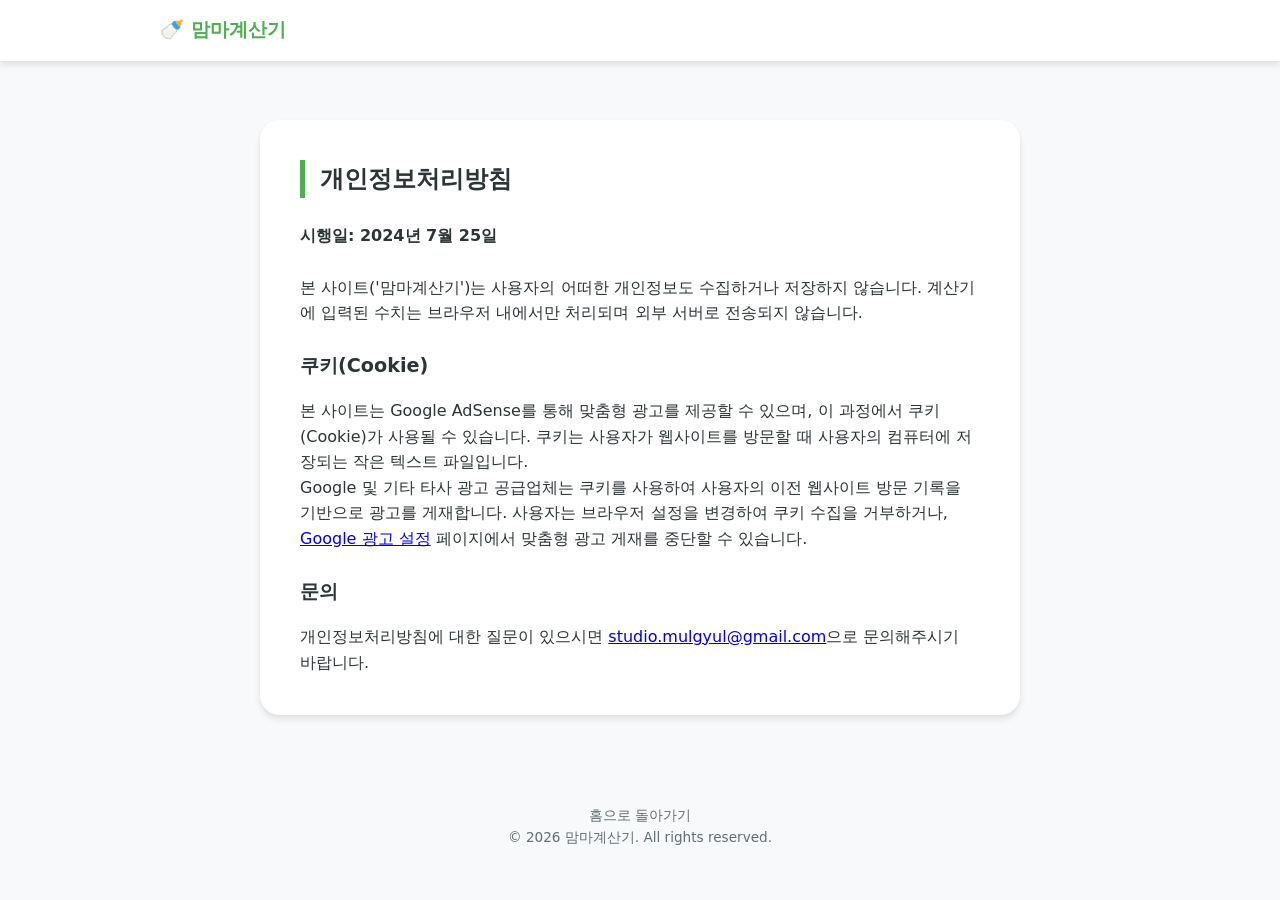
==== privacy.html @ 5c93769a "애드센스 승인을 위한 콘텐츠 및 신뢰성 강화" ====
<!DOCTYPE html>
<html lang="ko">
<head>
    <meta charset="UTF-8">
    <meta name="viewport" content="width=device-width, initial-scale=1.0">
    <title>개인정보처리방침 - 맘마계산기</title>
    <link rel="stylesheet" href="style.css?v=1.1">
</head>
<body>
    <header>
        <nav class="nav-container">
            <div class="logo"><a href="/" style="text-decoration: none; color: inherit;">🍼 맘마계산기</a></div>
        </nav>
    </header>

    <main>
        <section class="content-section">
             <div class="info-card">
                <h2>개인정보처리방침</h2>
                <p><strong>시행일: 2024년 7월 25일</strong></p>
                <br>
                <p>본 사이트('맘마계산기')는 사용자의 어떠한 개인정보도 수집하거나 저장하지 않습니다. 계산기에 입력된 수치는 브라우저 내에서만 처리되며 외부 서버로 전송되지 않습니다.</p>
                <br>
                <h3>쿠키(Cookie)</h3>
                <p>본 사이트는 Google AdSense를 통해 맞춤형 광고를 제공할 수 있으며, 이 과정에서 쿠키(Cookie)가 사용될 수 있습니다. 쿠키는 사용자가 웹사이트를 방문할 때 사용자의 컴퓨터에 저장되는 작은 텍스트 파일입니다.</p>
                <p>Google 및 기타 타사 광고 공급업체는 쿠키를 사용하여 사용자의 이전 웹사이트 방문 기록을 기반으로 광고를 게재합니다. 사용자는 브라우저 설정을 변경하여 쿠키 수집을 거부하거나, <a href="https://adssettings.google.com" target="_blank">Google 광고 설정</a> 페이지에서 맞춤형 광고 게재를 중단할 수 있습니다.</p>
                <br>
                <h3>문의</h3>
                <p>개인정보처리방침에 대한 질문이 있으시면 <a href="mailto:studio.mulgyul@gmail.com">studio.mulgyul@gmail.com</a>으로 문의해주시기 바랍니다.</p>
            </div>
        </section>
    </main>

    <footer>
        <p><a href="/">홈으로 돌아가기</a></p>
        <p>&copy; 2026 맘마계산기. All rights reserved.</p>
    </footer>
</body>
</html>
---- style.css ----
:root {
    --primary-color: #4CAF50;
    --secondary-color: #81C784;
    --background-color: #f8f9fa;
    --container-bg: #ffffff;
    --text-color: #2d3436;
    --text-light: #636e72;
    --border-color: #dfe6e9;
    --button-bg: #f1f2f6;
    --button-hover-bg: #dfe4ea;
    --rice-color: #F0EAD6;
    --grains-color: #FFA500;
    --meat-color: #FFC0CB;
    --veg-color: #90EE90;
    --water-color: #ADD8E6;
    --shadow: 0 4px 6px rgba(0, 0, 0, 0.1);
}

* {
    box-sizing: border-box;
    margin: 0;
    padding: 0;
}

html {
    scroll-behavior: smooth;
}

body {
    font-family: 'Pretendard', -apple-system, BlinkMacSystemFont, system-ui, Roboto, 'Helvetica Neue', 'Segoe UI', 'Apple SD Gothic Neo', 'Noto Sans KR', 'Malgun Gothic', sans-serif;
    background-color: var(--background-color);
    color: var(--text-color);
    line-height: 1.6;
    padding-top: 70px; /* Header height */
}

/* Header & Nav */
header {
    background-color: var(--container-bg);
    box-shadow: var(--shadow);
    position: fixed;
    top: 0;
    width: 100%;
    z-index: 1000;
}

.nav-container {
    max-width: 1000px;
    margin: 0 auto;
    padding: 15px 20px;
    display: flex;
    justify-content: space-between;
    align-items: center;
}

.logo {
    font-size: 1.2rem;
    font-weight: bold;
    color: var(--primary-color);
}

.nav-menu {
    list-style: none;
    display: flex;
    gap: 20px;
}

.nav-menu a {
    text-decoration: none;
    color: var(--text-color);
    font-size: 0.9rem;
    font-weight: 500;
    transition: color 0.3s;
}

.nav-menu a:hover {
    color: var(--primary-color);
}

/* Content Layout */
main {
    max-width: 800px;
    margin: 0 auto;
    padding: 20px;
}

.content-section {
    padding: 30px 0;
    border-bottom: 1px solid var(--border-color);
}

.content-section:last-of-type {
    border-bottom: none;
}

h1, h2, h3, h4 {
    margin-bottom: 1rem;
    color: #2d3436;
}

h1 { font-size: 2rem; text-align: center; }
h2 { font-size: 1.5rem; border-left: 5px solid var(--primary-color); padding-left: 15px; margin-bottom: 25px; }
h3 { font-size: 1.2rem; }
h4 { font-size: 1rem; color: var(--primary-color); margin-bottom: 0.5rem;}
.subtitle { text-align: center; color: var(--text-light); margin-bottom: 40px; }
.section-intro { margin-bottom: 30px; text-align: center; font-size: 0.95rem; }

/* Calculator Section */
.calculator-container {
    background: var(--container-bg);
    border-radius: 20px;
    padding: 40px;
    box-shadow: var(--shadow);
}

.stage-selection {
    display: flex;
    justify-content: center;
    flex-wrap: wrap;
    gap: 10px;
    margin-bottom: 30px;
}

.stage-selection input[type="radio"] { display: none; }

.stage-selection label {
    background-color: var(--button-bg);
    border-radius: 30px;
    padding: 12px 20px;
    cursor: pointer;
    font-size: 0.95rem;
    transition: all 0.3s;
}

.stage-selection input[type="radio"]:checked + label {
    background-color: var(--primary-color);
    color: white;
}

.stage-description {
    background-color: #f1f9f1;
    border-radius: 12px;
    padding: 20px;
    margin-bottom: 30px;
    text-align: center;
}

#stage-age { font-weight: bold; color: var(--primary-color); margin-bottom: 5px; }
#stage-info { font-size: 0.9rem; color: var(--text-light); }

.amount-input {
    display: flex;
    align-items: center;
    justify-content: center;
    gap: 15px;
    margin-bottom: 10px;
}

#amount {
    width: 150px;
    padding: 12px;
    border: 2px solid var(--border-color);
    border-radius: 10px;
    font-size: 1.1rem;
    text-align: right;
}

#calculator-form button {
    background-color: var(--primary-color);
    color: white;
    border: none;
    border-radius: 10px;
    padding: 12px 30px;
    font-size: 1rem;
    font-weight: bold;
    cursor: pointer;
    transition: background-color 0.3s;
}

#calculator-form button:hover { background-color: #45a049; }

.input-guidance { text-align: center; font-size: 0.85rem; color: var(--text-light); margin-bottom: 20px; }

/* Result Area */
.legend {
    display: flex;
    justify-content: center;
    flex-wrap: wrap;
    gap: 15px;
    margin-bottom: 15px;
}

.legend > div { display: flex; align-items: center; font-size: 0.85rem; }
.dot { height: 10px; width: 10px; border-radius: 50%; margin-right: 6px; }
.dot.rice { background-color: var(--rice-color); }
.dot.grains { background-color: var(--grains-color); }
.dot.meat { background-color: var(--meat-color); }
.dot.veg { background-color: var(--veg-color); }
.dot.water { background-color: var(--water-color); }

.ingredients-ratio .bar {
    display: flex;
    height: 30px;
    border-radius: 15px;
    overflow: hidden;
    margin-bottom: 30px;
    background-color: #eee;
}

.bar-segment { 
    display: flex;
    align-items: center;
    justify-content: center;
    font-size: 0.75rem;
    font-weight: bold;
    color: #333;
    transition: width 0.5s cubic-bezier(0.4, 0, 0.2, 1); 
    border-right: 1px solid rgba(255,255,255,0.3); 
}

#rice-bar { background-color: var(--rice-color); }
#grains-bar { background-color: var(--grains-color); }
#meat-bar { background-color: var(--meat-color); }
#veg-bar { background-color: var(--veg-color); }
#water-bar { background-color: var(--water-color); }

.results { list-style: none; }
.results li {
    display: flex;
    justify-content: space-between;
    padding: 15px;
    border-bottom: 1px solid #f1f2f6;
}

.results .name { font-weight: 500; }
.results .value { font-weight: bold; color: var(--primary-color); }

/* Info Cards & Grid */
.info-card {
    background: var(--container-bg);
    border-radius: 20px;
    padding: 40px;
    box-shadow: var(--shadow);
}

.guide-grid, .qa-grid, .recipe-grid {
    display: grid;
    grid-template-columns: repeat(auto-fit, minmax(280px, 1fr));
    gap: 20px;
}

.guide-item, .qa-item, .recipe-item {
    background-color: #f8f9fa;
    padding: 25px;
    border-radius: 15px;
    border: 1px solid var(--border-color);
}

.guide-item h3, .qa-item h4, .recipe-item h4 { 
    font-size: 1.1rem; 
    color: var(--primary-color); 
    margin-bottom: 10px; 
}
.guide-item p, .qa-item p, .recipe-item p { font-size: 0.9rem; color: var(--text-light); }

/* Ingredient Gallery Section */
.ingredient-gallery {
    margin-bottom: 50px;
}
.ingredient-gallery h3 {
    margin-bottom: 20px;
    font-size: 1.25rem;
    color: var(--text-color);
    padding-left: 10px;
    border-left: 4px solid var(--secondary-color);
}
.gallery-row-container {
    position: relative;
    display: flex;
    align-items: center;
}
.gallery-row {
    display: flex;
    gap: 10px;
    padding: 15px 5px;
    width: 100%;
    flex-wrap: wrap;
}
.arrow {
    display: none;
}

.ingredient-item {
    background-color: #e9ecef;
    border-radius: 20px;
    padding: 8px 16px;
    font-size: 0.9rem;
    font-weight: 500;
    cursor: pointer;
    transition: all 0.3s ease;
}

.ingredient-item:hover {
    background-color: #ced4da;
    transform: translateY(-2px);
}

/* Modal Styling */
.modal {
    display: none; 
    position: fixed; 
    z-index: 9999; /* 다른 모든 요소 위에 오도록 z-index를 높임 */
    left: 0;
    top: 0;
    width: 100%; 
    height: 100%; 
    overflow: auto; 
    background-color: rgba(0,0,0,0.6);
    animation: fadeIn 0.3s;
}

.modal-content {
    background-color: #fefefe;
    margin: 10% auto;
    padding: 40px;
    border: 1px solid #888;
    width: 80%;
    max-width: 600px;
    border-radius: 20px;
    position: relative;
    box-shadow: 0 5px 15px rgba(0,0,0,0.3);
    animation: slideIn 0.4s;
}
.close-button {
    color: #aaa;
    position: absolute;
    top: 20px;
    right: 25px;
    font-size: 28px;
    font-weight: bold;
    cursor: pointer;
}
.close-button:hover, .close-button:focus {
    color: black;
}
.modal-body {
    display: flex;
    gap: 30px;
}
.modal-image-container {
    display: none; /* Hide the image container */
}
#modal-img {
    width: 150px;
    height: 150px;
    border-radius: 15px;
    background-color: #eee;
}
#modal-title {
    margin-top: 0;
    border-bottom: 2px solid var(--primary-color);
    padding-bottom: 10px;
    margin-bottom: 20px;
}
#modal-details p {
    margin-bottom: 12px;
    font-size: 0.95rem;
}
#modal-details p strong {
    color: var(--text-color);
    margin-right: 8px;
    font-weight: 600;
}

@keyframes fadeIn { from {opacity: 0;} to {opacity: 1;} }
@keyframes slideIn { from {transform: translateY(-50px);} to {transform: translateY(0);} }

/* Footer */
footer {
    text-align: center;
    padding: 40px;
    color: var(--text-light);
    font-size: 0.85rem;
}
footer a {
    color: var(--text-light);
    text-decoration: none;
}
footer a:hover {
    text-decoration: underline;
}

/* Responsive */
@media (max-width: 768px) {
    .arrow.prev { left: -10px; }
    .arrow.next { right: -10px; }
    .modal-content {
        width: 90%;
        margin: 20% auto;
    }
    .modal-body {
        flex-direction: column;
        align-items: center;
        text-align: center;
    }
}

@media (max-width: 600px) {
    .nav-menu { display: none; }
    .calculator-container, .info-card { padding: 25px; }
    h1 { font-size: 1.5rem; }
    .amount-input { flex-direction: column; }
    #amount { width: 100%; }
    #calculator-form button { width: 100%; }
}
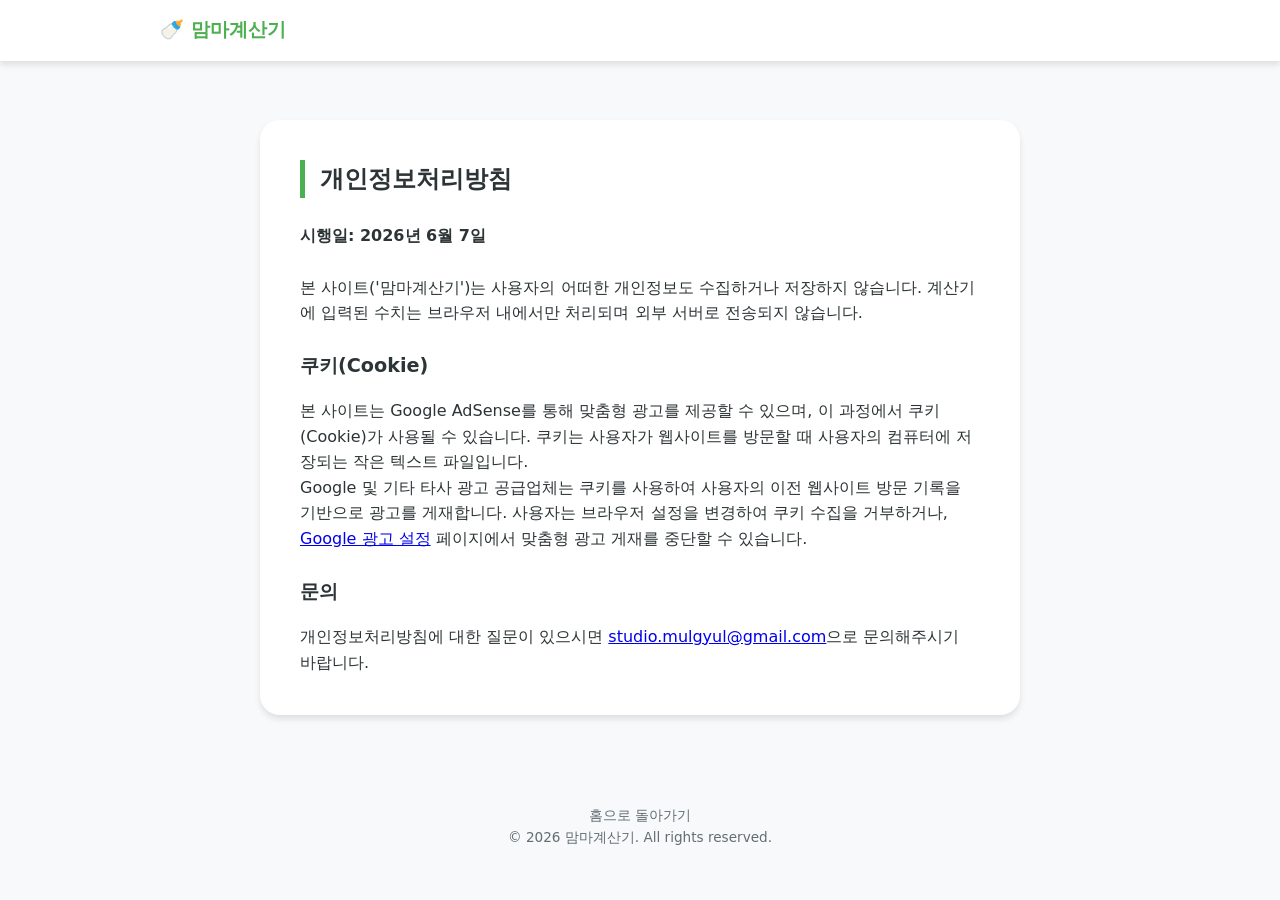
==== commit b825f53f: "웹사이트 콘텐츠 업데이트" ====
--- a/privacy.html
+++ b/privacy.html
@@ -17,7 +17,7 @@
         <section class="content-section">
              <div class="info-card">
                 <h2>개인정보처리방침</h2>
-                <p><strong>시행일: 2024년 7월 25일</strong></p>
+                <p><strong>시행일: 2026년 6월 7일</strong></p>
                 <br>
                 <p>본 사이트('맘마계산기')는 사용자의 어떠한 개인정보도 수집하거나 저장하지 않습니다. 계산기에 입력된 수치는 브라우저 내에서만 처리되며 외부 서버로 전송되지 않습니다.</p>
                 <br>
